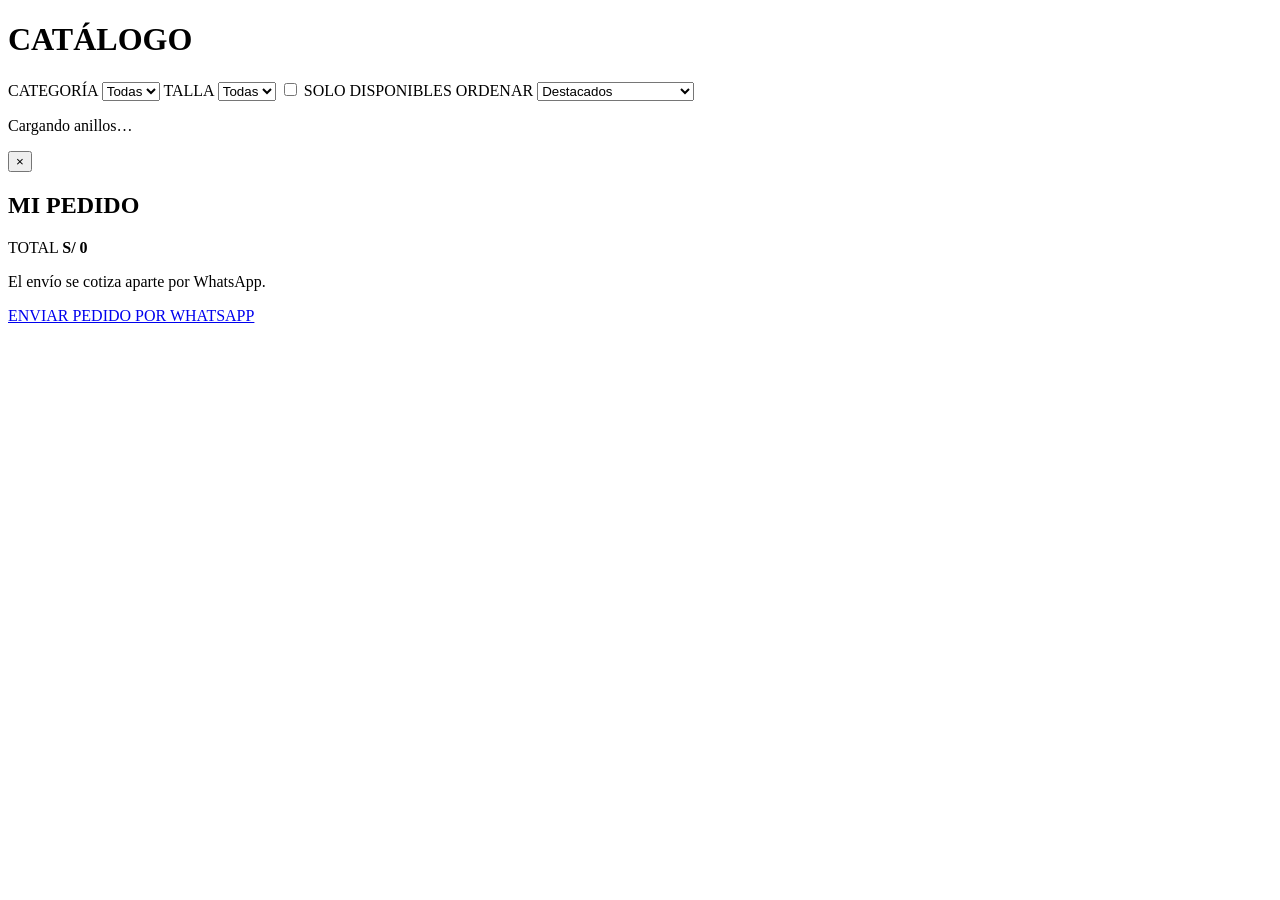
==== catalogo.html @ 6805287e "Add files via upload" ====
<!doctype html>
<html lang="es">
<head>
<meta charset="utf-8">
<meta name="viewport" content="width=device-width,initial-scale=1">
<title>Catálogo · Cósmicas</title>
<meta name="description" content="Catálogo de anillos Cósmicas: acrílicos, acero inoxidable y hechos a mano. Arma tu pedido y envíalo por WhatsApp.">
<meta property="og:title" content="Catálogo · Cósmicas">
<meta property="og:description" content="Catálogo de anillos Cósmicas: acrílicos, acero inoxidable y hechos a mano. Arma tu pedido y envíalo por WhatsApp.">
<meta property="og:image" content="https://cosmicas.pe/img/inicio/principal.jpg">
<link rel="icon" href="img/marca/favicon.png">
<link rel="preconnect" href="https://fonts.googleapis.com">
<link rel="preconnect" href="https://fonts.gstatic.com" crossorigin>
<link href="https://fonts.googleapis.com/css2?family=Martian+Mono:wght@400;600;700;800&display=swap" rel="stylesheet">
<link rel="stylesheet" href="css/estilos.css">
</head>
<body data-p="catalogo">
<main>
<h1 class="tit">CATÁLOGO</h1>
<div class="filt">
<label>CATEGORÍA <select id="fc"><option value="">Todas</option></select></label>
<label>TALLA <select id="ft"><option value="">Todas</option></select></label>
<label><input type="checkbox" id="fd"> SOLO DISPONIBLES</label>
<label>ORDENAR <select id="fo"><option value="">Destacados</option><option value="pa">Precio: menor a mayor</option><option value="pd">Precio: mayor a menor</option><option value="n">Nombre A-Z</option></select></label>
<span class="cuenta" id="cuenta" aria-live="polite"></span>
</div>
<div class="grid" id="grid"><p class="vacio">Cargando anillos…</p></div>
</main>
<div class="ov" id="ov"><div class="fi" id="fi" role="dialog" aria-modal="true" aria-label="Detalle del anillo"></div></div>
<aside class="cart" id="cart" aria-label="Mi pedido" aria-hidden="true">
<button class="x" data-cc aria-label="Cerrar mi pedido">×</button>
<h2>MI PEDIDO</h2>
<div class="items" id="items"></div>
<div class="tot"><div>TOTAL <b id="tot">S/ 0</b></div><p>El envío se cotiza aparte por WhatsApp.</p><a class="btn" id="envia" href="#" aria-disabled="true" rel="noopener">ENVIAR PEDIDO POR WHATSAPP</a></div>
</aside>
<script src="js/config.js"></script>
<script src="js/site.js"></script>
<script src="js/catalogo.js"></script>
</body>
</html>
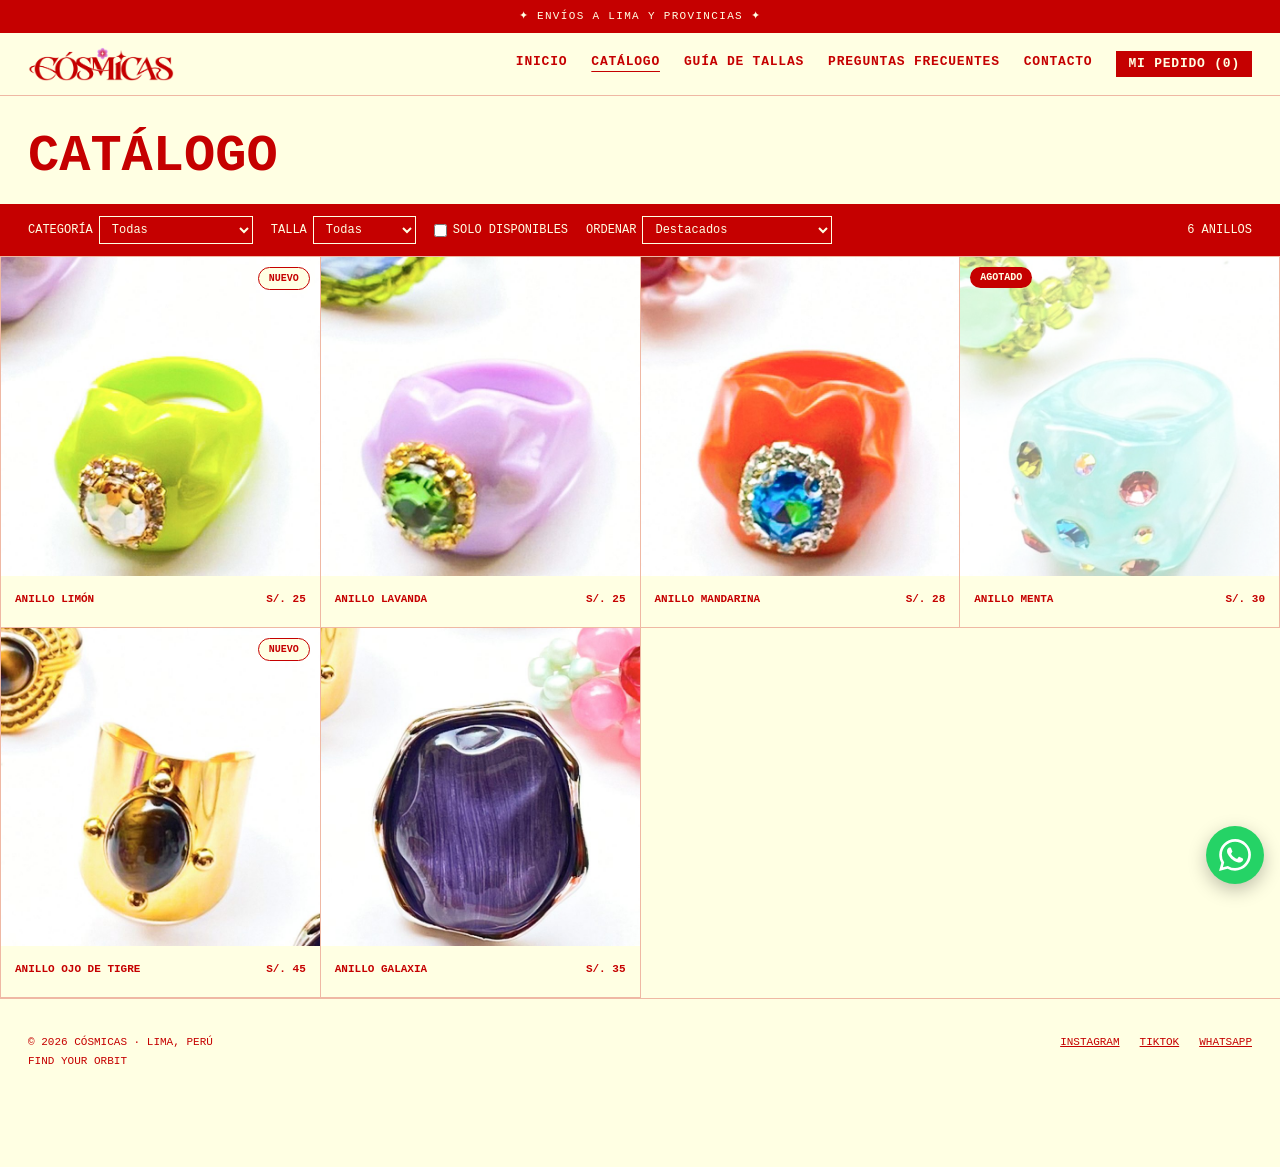
==== commit ee491fa4: "Add files via upload" ====
--- a/catalogo.html
+++ b/catalogo.html
@@ -31,7 +31,7 @@
 <button class="x" data-cc aria-label="Cerrar mi pedido">×</button>
 <h2>MI PEDIDO</h2>
 <div class="items" id="items"></div>
-<div class="tot"><div>TOTAL <b id="tot">S/ 0</b></div><p>El envío se cotiza aparte por WhatsApp.</p><a class="btn" id="envia" href="#" aria-disabled="true" rel="noopener">ENVIAR PEDIDO POR WHATSAPP</a></div>
+<div class="tot"><div>TOTAL <b id="tot">S/. 0</b></div><p>El envío se cotiza aparte por WhatsApp.</p><a class="btn" id="envia" href="#" aria-disabled="true" rel="noopener">ENVIAR PEDIDO POR WHATSAPP</a></div>
 </aside>
 <script src="js/config.js"></script>
 <script src="js/site.js"></script>
--- a/css/estilos.css
+++ b/css/estilos.css
@@ -0,0 +1,103 @@
+:root{--rojo:#C50000;--crema:#FFFFE3;--linea:rgba(197,0,0,.28)}
+*{box-sizing:border-box;margin:0}
+html{scroll-behavior:smooth}
+body{background:var(--crema);color:var(--rojo);font:400 13px/1.7 "Martian Mono",monospace;-webkit-text-size-adjust:100%}
+img{display:block;max-width:100%}
+a{color:inherit}
+:focus-visible{outline:2px solid var(--rojo);outline-offset:3px}
+.bar{background:var(--rojo);color:var(--crema);text-align:center;padding:7px 12px;font-size:11px;letter-spacing:.12em}
+.menu{display:flex;flex-wrap:wrap;justify-content:center;gap:6px 24px;font-weight:600;font-size:13px;letter-spacing:.06em}
+.menu a{text-decoration:none}
+.menu a:hover,.menu a[aria-current]{text-decoration:underline;text-underline-offset:6px}
+a.mp{display:inline-block;background:var(--rojo);color:var(--crema);padding:2px 12px;text-decoration:none;font-weight:600;font-size:13px;letter-spacing:.06em}
+.hero{position:relative}
+.mp-top{position:absolute;top:14px;right:16px;z-index:5}
+.top{display:flex;align-items:center;justify-content:space-between;gap:16px;padding:14px 28px;border-bottom:1px solid var(--linea);position:sticky;top:0;background:var(--crema);z-index:20}
+.top img{height:34px;width:auto}
+.hero{height:calc(100vh - 34px);height:calc(100svh - 34px);min-height:560px;display:grid;grid-template-rows:1fr 1fr}
+.hero .ph{min-height:0;-webkit-mask-image:linear-gradient(#000 72%,transparent);mask-image:linear-gradient(#000 72%,transparent)}
+.hero .ph img{width:100%;height:100%;object-fit:cover}
+.hero .cuerpo{display:flex;flex-direction:column;align-items:center;justify-content:space-between;padding:6px 20px 28px;min-height:0}
+.hero h1{display:flex;justify-content:center;min-height:0}
+.hero h1 img{width:auto;height:auto;max-width:90vw;max-height:27vh}
+.cta{display:flex;align-items:center;justify-content:space-between;width:min(92vw,1100px)}
+.st{width:44px;height:44px}
+.shop{font-weight:700;font-size:clamp(18px,3vw,32px);letter-spacing:.04em;text-underline-offset:8px}
+.pano{position:relative;display:block;overflow:hidden}
+.panos{display:grid;grid-template-columns:1fr 1fr}
+.pano img{width:100%;aspect-ratio:5/4;height:auto;object-fit:cover}
+.pano span{position:absolute;left:0;right:0;bottom:7%;text-align:center;color:var(--crema);font-weight:700;font-size:clamp(20px,3vw,40px);letter-spacing:.05em;text-decoration:underline;text-underline-offset:8px}
+.sobre,.pag{max-width:900px;margin:0 auto;padding:80px 24px}
+.pag{padding:40px 24px 70px}
+.sobre h2,.pag h1,.tit{font-weight:800;line-height:1.05;font-size:clamp(28px,5vw,52px)}
+.sobre h2{margin-bottom:28px}
+.sobre p,.pag p{max-width:68ch;margin:0 0 18px;font-size:14px}
+.pag h1{margin-bottom:26px}
+.pag p{margin-top:10px}
+details{border-bottom:1px solid var(--linea);padding:16px 0}
+summary{cursor:pointer;font-weight:700;font-size:14px;list-style:none;display:flex;justify-content:space-between;gap:16px}
+summary::after{content:"+"}
+details[open] summary::after{content:"–"}
+summary::-webkit-details-marker{display:none}
+.tt{border-collapse:collapse;width:100%;margin:20px 0}
+.tt td,.tt th{border:1px solid var(--linea);padding:10px 12px;text-align:left}
+.gdt{width:100%;margin-top:28px;border:1px solid var(--linea)}
+.cont{display:grid;gap:14px;margin-top:26px;max-width:420px}
+.btn{font:700 13px "Martian Mono",monospace;background:var(--rojo);color:var(--crema);border:2px solid var(--rojo);padding:14px 18px;cursor:pointer;letter-spacing:.05em;text-decoration:none;text-align:center;display:block}
+.btn:disabled,.btn[aria-disabled=true]{opacity:.45;cursor:not-allowed}
+.btn.o{background:transparent;color:var(--rojo)}
+.tit{padding:34px 28px 20px}
+.filt{background:var(--rojo);color:var(--crema);display:flex;flex-wrap:wrap;gap:10px 18px;align-items:center;padding:12px 28px;font-size:12px}
+.filt select{font:inherit;background:transparent;color:inherit;border:1px solid var(--crema);padding:5px 8px}
+.filt option{color:#000;background:#fff}
+.filt label{display:flex;gap:6px;align-items:center;cursor:pointer}
+.filt .cuenta{margin-left:auto}
+.grid{display:grid;grid-template-columns:repeat(4,1fr);border-top:1px solid var(--linea);border-left:1px solid var(--linea)}
+.card{position:relative;display:block;text-decoration:none;border-right:1px solid var(--linea);border-bottom:1px solid var(--linea)}
+.card .im{position:relative;aspect-ratio:1;background:#fff;overflow:hidden}
+.card .im img{position:absolute;inset:0;width:100%;height:100%;object-fit:cover;transition:opacity .25s}
+.card .im img+img{opacity:0}
+@media(hover:hover){.card:hover .im img+img{opacity:1}}
+.card.ago .im img{opacity:.55}
+.card.ago .im img+img{display:none}
+.inf{display:flex;justify-content:space-between;gap:10px;padding:14px 14px 18px;font-size:11px;font-weight:600;text-transform:uppercase}
+.pill{position:absolute;top:10px;z-index:2;padding:2px 10px;border-radius:99px;font-size:10px;font-weight:700;background:var(--rojo);color:var(--crema)}
+.pill.a{left:10px}
+.pill.n{right:10px;background:var(--crema);color:var(--rojo);border:1px solid var(--rojo)}
+.vacio{padding:40px 28px;grid-column:1/-1}
+.ov{position:fixed;inset:0;background:rgba(60,0,0,.55);display:none;align-items:center;justify-content:center;z-index:50;padding:16px}
+.ov.on{display:flex}
+.fi{background:var(--crema);border:2px solid var(--rojo);max-width:1000px;width:100%;max-height:92vh;overflow:auto;display:grid;grid-template-columns:1.1fr 1fr;position:relative}
+.gal{padding:18px}
+.big{width:100%;aspect-ratio:1;object-fit:cover;background:#fff}
+.th{display:flex;gap:8px;margin-top:8px}
+.th button{width:72px;height:72px;padding:0;border:1px solid var(--linea);background:#fff;cursor:pointer}
+.th button[aria-current=true]{border:2px solid var(--rojo)}
+.th img{width:100%;height:100%;object-fit:cover}
+.det{padding:34px 28px;display:flex;flex-direction:column;gap:12px}
+.det h2{font-size:22px;line-height:1.2;font-weight:800;text-transform:uppercase}
+.det p{font-size:12px}
+.px{font-size:20px;font-weight:700}
+.px s{font-weight:400;opacity:.6;font-size:14px;margin-right:8px}
+.x{position:absolute;top:8px;right:12px;font-size:30px;background:none;border:0;color:inherit;cursor:pointer;z-index:3;line-height:1}
+.cb{position:fixed;left:16px;bottom:16px;z-index:40;box-shadow:0 4px 14px rgba(0,0,0,.2)}
+.cart{position:fixed;top:0;right:0;bottom:0;width:min(420px,100%);background:var(--crema);border-left:2px solid var(--rojo);z-index:60;transform:translateX(100%);visibility:hidden;transition:transform .25s,visibility .25s;display:flex;flex-direction:column}
+.cart.on{transform:none;visibility:visible}
+.cart h2{padding:18px 20px;font-size:18px;border-bottom:2px solid var(--rojo)}
+.items{overflow:auto;flex:1;padding:0 20px}
+.it{display:grid;grid-template-columns:64px 1fr auto;gap:12px;padding:14px 0;border-bottom:1px solid var(--linea);align-items:center;font-size:12px}
+.it img{width:64px;height:64px;object-fit:cover;background:#fff}
+.q{display:flex;align-items:center;gap:10px;margin-top:6px}
+.q button,.rm{width:26px;height:26px;border:1px solid var(--rojo);background:none;color:inherit;cursor:pointer;font:inherit}
+.q button:disabled{opacity:.35}
+.tot{padding:16px 20px;border-top:2px solid var(--rojo);display:grid;gap:10px;font-size:12px}
+.tot b{font-size:18px}
+.wa{position:fixed;right:16px;bottom:16px;width:58px;height:58px;border-radius:50%;background:#25D366;display:grid;place-items:center;z-index:45;box-shadow:0 6px 18px rgba(0,0,0,.25);animation:vuela 3s ease-in-out infinite}
+.wa svg{width:32px;height:32px;fill:#fff}
+@keyframes vuela{50%{transform:translateY(-9px)}}
+@media(prefers-reduced-motion:reduce){.wa{animation:none}html{scroll-behavior:auto}}
+.pie{border-top:1px solid var(--linea);padding:34px 28px 96px;display:flex;flex-wrap:wrap;gap:16px 40px;justify-content:space-between;font-size:11px}
+.pie nav{display:flex;gap:20px;flex-wrap:wrap}
+@media(max-width:1000px){.grid{grid-template-columns:repeat(3,1fr)}}
+@media(max-width:760px){.top{flex-direction:column;padding:10px 16px;position:static}.fi{grid-template-columns:1fr}.panos{grid-template-columns:1fr}.st{width:30px;height:30px}.filt .cuenta{margin-left:0}.filt,.tit{padding-left:16px;padding-right:16px}}
+@media(max-width:640px){.grid{grid-template-columns:repeat(2,1fr)}.inf{flex-direction:column;gap:2px}.menu{font-size:11px;gap:4px 14px}a.mp{font-size:11px}}
